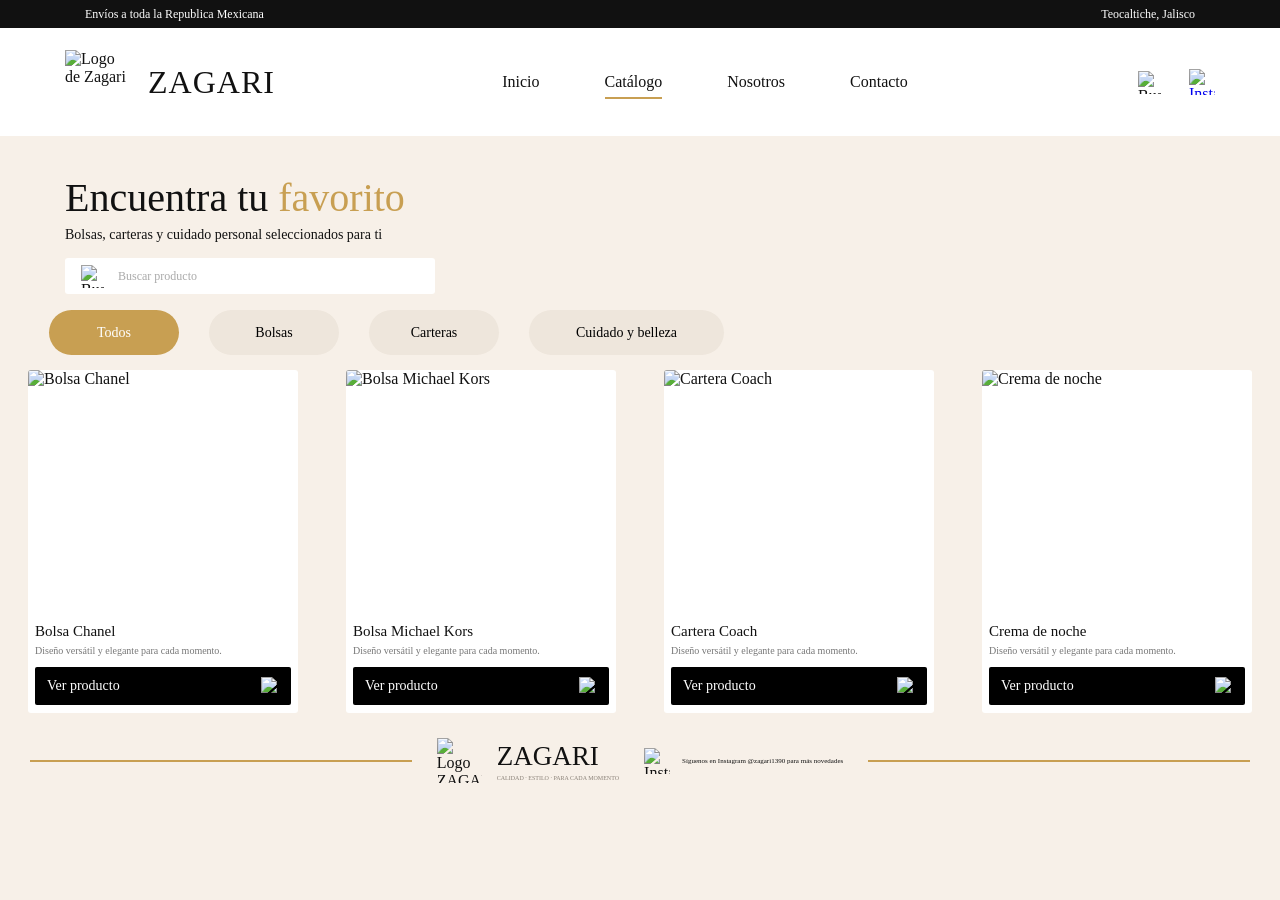
==== catalogo.html @ 9dabe675 "Corrección" ====
<!DOCTYPE html>
<html lang="es">

<head>
    <meta charset="UTF-8">
    <meta name="viewport" content="width=device-width, initial-scale=1.0">

    <title>Catálogo | Zagari</title>
    <link rel="icon" type="image/png" href="img/logo.png">

    <link rel="stylesheet" href="css/catalogo.css">
    <link rel="stylesheet" href="css/buscador-global.css">
</head>

<body>

    <div class="barra-superior">
        <p>Envíos a toda la Republica Mexicana</p>
        <p>Teocaltiche, Jalisco</p>
    </div>

    <header class="encabezado">

        <div class="marca">

            <img
                src="img/logo.png"
                alt="Logo de Zagari"
                class="logo"
            >

            <h1>ZAGARI</h1>

        </div>

        <nav class="menu">

            <a href="index.html">
                Inicio
            </a>

            <a href="catalogo.html" class="activo">
                Catálogo
            </a>

            <a href="nosotros.html">
                Nosotros
            </a>

            <a href="contacto.html">
                Contacto
            </a>

        </nav>

        <div class="acciones">

            <img
                src="img/icons/search icon.png"
                alt="Buscar"
                class="icono-buscar"
            >

            <a href="https://www.instagram.com/zagari1390/"
               target="_blank"
               rel="noopener noreferrer">

                <div class="instagram-hover">

                    <img
                        src="img/icons/ig.png"
                        alt="Instagram"
                        class="ig-normal"
                    >

                    <img
                        src="img/icons/ig2.png"
                        alt="Instagram"
                        class="ig-hover"
                    >

                </div>

            </a>

        </div>

    </header>

    <main>

        <section class="hero-catalogo">

            <div class="texto-catalogo">

                <h2>
                    Encuentra tu
                    <span>favorito</span>
                </h2>

                <p>
                    Bolsas, carteras y cuidado personal seleccionados para ti
                </p>

                <div class="buscador">

                    <img
                        src="img/icons/search icon.png"
                        alt="Buscar"
                        class="icono-buscar"
                    >

                    <input
                        type="text"
                        placeholder="Buscar producto"
                    >

                </div>

            </div>

        </section>

        <section class="filtros-catalogo">

            <button class="filtro activo-filtro" data-categoria="todos">
                Todos
            </button>

            <button class="filtro" data-categoria="bolsas">
                Bolsas
            </button>

            <button class="filtro" data-categoria="carteras">
                Carteras
            </button>

            <button class="filtro filtro-grande" data-categoria="belleza">
                Cuidado y belleza
            </button>

        </section>

        <section class="productos-catalogo">

            <div class="lista-productos">

                <article class="producto" data-categoria="bolsas">

                    <img
                        src="img/couch2.jpeg"
                        alt="Bolsa Chanel"
                    >
                    <div class="producto-info">

                        <h3>
                            Bolsa Chanel
                        </h3>

                        <p>
                            Diseño versátil y elegante para cada momento.
                        </p>

                        <a
                            href="producto.html?id=chanel"
                            class="boton-producto"
                        >

                            <span>
                                Ver producto
                            </span>

                            <img
                                src="img/icons/right.png"
                                alt="Ver producto"
                                class="icono-boton"
                            >

                        </a>

                    </div>

                </article>

                <article class="producto" data-categoria="bolsas">

                    <img
                        src="img/4.jpeg"
                        alt="Bolsa Michael Kors"
                    >

                    <div class="producto-info">

                        <h3>
                            Bolsa Michael Kors
                        </h3>

                        <p>
                            Diseño versátil y elegante para cada momento.
                        </p>

                        <a
                            href="producto.html?id=michael-kors"
                            class="boton-producto"
                        >

                            <span>
                                Ver producto
                            </span>

                            <img
                                src="img/icons/right.png"
                                alt="Ver producto"
                                class="icono-boton"
                            >

                        </a>

                    </div>

                </article>

                <article class="producto" data-categoria="carteras">

                    <img
                        src="img/6.jpeg"
                        alt="Cartera Coach"
                    >

                    <div class="producto-info">

                        <h3>
                            Cartera Coach
                        </h3>

                        <p>
                            Diseño versátil y elegante para cada momento.
                        </p>

                        <a
                            href="producto.html?id=coach"
                            class="boton-producto"
                        >

                            <span>
                                Ver producto
                            </span>

                            <img
                                src="img/icons/right.png"
                                alt="Ver producto"
                                class="icono-boton"
                            >

                        </a>

                    </div>

                </article>

                <article class="producto" data-categoria="belleza">

                    <img
                        src="img/productos/cream.jpeg"
                        alt="Crema de noche"
                    >

                    <div class="producto-info">

                        <h3>
                            Crema de noche
                        </h3>

                        <p>
                            Diseño versátil y elegante para cada momento.
                        </p>

                        <a
                            href="producto.html?id=crema"
                            class="boton-producto"
                        >

                            <span>
                                Ver producto
                            </span>

                            <img
                                src="img/icons/right.png"
                                alt="Ver producto"
                                class="icono-boton"
                            >

                        </a>

                    </div>

                </article>

            </div>

        </section>

    </main>
    <footer class="pie-catalogo">

        <span class="linea-pie"></span>

        <div class="marca-pie">

            <img
                src="img/logo.png"
                alt="Logo ZAGARI"
            >

            <div>

                <h2>
                    ZAGARI
                </h2>

                <p>
                    CALIDAD · ESTILO · PARA CADA MOMENTO
                </p>

            </div>

        </div>

        <a
            href="https://www.instagram.com/zagari1390/"
            target="_blank"
            rel="noopener noreferrer"
            style="color: inherit; text-decoration: none;"
        >

            <div class="instagram-pie">

                <div class="instagram-hover">

                    <img
                        src="img/icons/ig.png"
                        alt="Instagram"
                        class="ig-normal"
                    >

                    <img
                        src="img/icons/ig2.png"
                        alt="Instagram"
                        class="ig-hover"
                    >

                </div>

                <p>
                    Síguenos en Instagram @zagari1390 para más novedades
                </p>

            </div>

        </a>

        <span class="linea-pie"></span>

    </footer>

    <script src="js/catalogo.js"></script>
    <script src="js/favoritos.js"></script>

    <script src="js/catalogo.js"></script>
<script src="js/buscador-global.js"></script>

</body>

</html>
---- css/catalogo.css ----
* {
    margin: 0;
    padding: 0;
    box-sizing: border-box;
}
html,
body {
    width: 100%;
    overflow-x: hidden;
}
body {
    background-color: #f7f0e8;
    color: #111111;
}

.barra-superior {
    height: 28px;
    background-color: #111111;
    color: white;

    display: flex;
    align-items: center;
    justify-content: space-between;

    padding: 0 85px;

    font-family: Georgia, serif;
    font-size: 12px;
}

.encabezado {
    height: 108px;
    background-color: white;

    display: grid;
    grid-template-columns: 250px 1fr 120px;
    align-items: center;

    padding: 0 65px;
}

.marca {
    display: flex;
    align-items: center;
    gap: 18px;
}

.logo {
    width: 65px;
    height: 65px;
    object-fit: contain;
}

.marca h1 {
    font-family: Georgia, serif;
    font-size: 32px;
    font-weight: normal;
    letter-spacing: 1px;
}

.menu {
    display: flex;
    justify-content: center;
    align-items: center;
    gap: 65px;
}

.menu a {
    color: #111111;
    text-decoration: none;
    font-family: Georgia, serif;
    font-size: 16px;
    padding: 8px 0;
    position: relative;
}

.menu a::after {
    content: "";
    position: absolute;

    left: 0;
    bottom: 0;

    width: 0;
    height: 2px;

    background-color: #c89f52;
}

.menu a:hover::after,
.menu .activo::after {
    width: 100%;
}

.acciones {
    display: flex;
    justify-content: flex-end;
    align-items: center;
    gap: 28px;
}

.icono-buscar {
    width: 23px;
    height: 23px;
    object-fit: contain;
    display: block;
    cursor: pointer;
}
.icono-instagram {
    width: 26px;
    height: 26px;
    object-fit: contain;
    display: block;
    cursor: pointer;
}

.hero-catalogo {
    height: 190px;
    background-image: url("../img/adorno.jpeg");
    background-size: cover;
    background-position: center;
    background-repeat: no-repeat;

    position: relative;
}

.texto-catalogo {
    position: absolute;
    left: 65px;
    top: 38px;
}

.texto-catalogo h2 {
    font-family: Georgia, serif;
    font-size: 40px;
    font-weight: normal;
}

.texto-catalogo h2 span {
    color: #c89f52;
}

.texto-catalogo p {
    font-family: Georgia, serif;
    font-size: 14px;

    margin-top: 6px;
}

.buscador {
    width: 370px;
    height: 36px;

    margin-top: 15px;

    background-color: white;

    display: flex;
    align-items: center;

    gap: 14px;

    padding: 0 16px;

    border-radius: 3px;
}

.buscador input {
    width: 100%;

    border: none;
    outline: none;

    font-family: Georgia, serif;
    font-size: 12px;
}

.buscador input::placeholder {
    color: #aaaaaa;
}

.lupa-buscador {
    width: 14px;
    height: 14px;

    border: 1.5px solid #555555;
    border-radius: 50%;

    position: relative;
}

.lupa-buscador::after {
    content: "";

    width: 6px;
    height: 1.5px;

    background-color: #555555;

    position: absolute;

    right: -5px;
    bottom: -2px;

    transform: rotate(45deg);
}
.filtros-catalogo {
    display: flex;
    align-items: center;
    gap: 30px;

    padding-left: 49px;

    margin-top: -16px;

    position: relative;
    z-index: 2;
}

.filtro {
    width: 130px;
    height: 45px;

    border: none;
    border-radius: 25px;

    background-color: #eee6dc;

    font-family: Georgia, serif;
    font-size: 14px;

    cursor: pointer;
}

.filtro-grande {
    width: 195px;
}

.activo-filtro {
    background-color: #c89f52;
    color: white;
}
.productos-catalogo {
    padding: 15px 28px;
}

.lista-productos {
    display: grid;
    grid-template-columns: repeat(4, 1fr);
    gap: 48px;
}

.producto{
    width: 100%;
    background-color: white;
    border-radius: 3px;
    overflow: hidden;
}

.producto > img {
    width: 100%;
    height: 245px;
    object-fit: cover;
    display: block;
}

.producto-info {
    padding: 8px 7px;
}

.producto-info h3 {
    font-family: Georgia, serif;
    font-size: 15px;
    font-weight: normal;
    margin-bottom: 4px;
}

.producto-info p {
    font-family: Georgia, serif;
    font-size: 10px;
    color: #777777;
    line-height: 1.3;
    margin-bottom: 10px;
}

.boton-producto {
    height: 38px;

    background-color: black;
    color: white;

    display: flex;
    align-items: center;
    justify-content: space-between;

    padding: 0 12px;

    text-decoration: none;

    font-family: Georgia, serif;
    font-size: 14px;

    border-radius: 2px;
}
.boton-producto:hover {
    background-color: #c89f52;
}
.boton-producto .icono-boton {
    width: 18px;
    height: 18px;
    max-width: 18px;
    object-fit: contain;
    display: block;
    flex-shrink: 0;
}

.boton-producto span {
    white-space: nowrap;
}
.pie-catalogo {
    height: 65px;
    background-color: #f7f0e8;

    display: flex;
    align-items: center;
    justify-content: center;
    gap: 25px;
    padding: 0 30px;
     width: 100%;
    max-width: 100%;
}

.linea-pie {
    height: 2px;
    background-color: #c89f52;
    flex: 1;
}

.linea-pie-centro {
    max-width: 120px;
}

.marca-pie {
    display: flex;
    align-items: center;
    gap: 15px;
}

.marca-pie img {
    width: 45px;
    height: 45px;
    object-fit: contain;
}

.marca-pie h2 {
    font-family: Georgia, serif;
    font-size: 27px;
    font-weight: normal;
}

.marca-pie p {
    font-family: Georgia, serif;
    font-size: 6px;
    color: #8a8178;

    margin-top: 3px;

    white-space: nowrap;
}

.instagram-pie {
    display: flex;
    align-items: center;
    gap: 12px;

    min-width: 0;
}

.instagram-pie p {
    font-family: Georgia, serif;
    font-size: 7px;
    white-space: nowrap;
}

.instagram-pie .icono-instagram {
    width: 23px;
    height: 23px;
}
.instagram-hover {
    width: 26px;
    height: 26px;
    position: relative;
    cursor: pointer;
}

.instagram-hover img {
    width: 26px;
    height: 26px;
    object-fit: contain;

    position: absolute;
    top: 0;
    left: 0;

    transition: opacity 0.2s ease;
}

.instagram-hover .ig-normal {
    opacity: 1;
}

.instagram-hover .ig-hover {
    opacity: 0;
}

.instagram-hover:hover .ig-normal {
    opacity: 0;
}

.instagram-hover:hover .ig-hover {
    opacity: 1;
}
@media (max-width: 900px) {

    .encabezado {
        grid-template-columns: 1fr;
        height: auto;
        padding: 20px;
        gap: 20px;
        text-align: center;
    }

    .marca {
        justify-content: center;
    }

    .menu {
        gap: 25px;
        flex-wrap: wrap;
    }

    .acciones {
        justify-content: center;
    }

    .barra-superior {
        padding: 0 25px;
    }

    .lista-productos {
        grid-template-columns: repeat(2, 1fr);
        gap: 25px;
    }

    .mision-vision {
        padding: 0 30px;
    }

    .tarjeta-info-nosotros {
        width: 100%;
    }

    .titulo-valores,
    .lista-valores {
        width: 90%;
    }
}
@media (max-width: 600px) {

    .barra-superior {
        height: auto;
        padding: 8px 15px;
        gap: 10px;

        font-size: 9px;
    }

    .encabezado {
        padding: 15px;
    }

    .logo {
        width: 50px;
        height: 50px;
    }

    .marca h1 {
        font-size: 25px;
    }

    .menu {
        gap: 15px;
    }

    .menu a {
        font-size: 13px;
    }

    .hero {
        height: 420px;
    }

    .hero-texto {
        left: 25px;
        top: 40px;
    }

    .hero-texto h2 {
        font-size: 32px;
    }

    .detalles-hero {
        left: 25px;
        gap: 25px;
    }

    .lista-productos {
        grid-template-columns: 1fr;
    }

    .filtros-catalogo {
        padding: 15px;
        margin-top: 0;

        flex-wrap: wrap;
        gap: 10px;
    }

    .mision-vision {
        flex-direction: column;

        padding: 0 20px;
    }

    .tarjeta-info-nosotros {
        width: 100%;
    }

    .titulo-valores {
        width: 90%;
        gap: 15px;
    }

    .lista-valores {
        width: 90%;

        grid-template-columns: repeat(2, 1fr);
        gap: 15px;
    }

    .valor {
        border-right: none;
    }

    .pie-nosotros,
    .pie-catalogo {
        height: auto;

        flex-direction: column;

        padding: 20px;
        gap: 10px;
        
    }
}
---- css/buscador-global.css ----
.buscador-global {
    display: none;
    position: fixed;
    top: 145px;
    right: 35px;
    width: 350px;
    max-width: calc(100% - 30px);
    padding: 15px;
    background-color: white;
    border: 1px solid #eadbc7;
    border-radius: 8px;
    box-shadow: 0 5px 20px #00000020;
    z-index: 9999;
}

.buscador-global.abierto {
    display: block;
}

.buscador-global form {
    display: flex;
    gap: 10px;
}

.buscador-global input {
    width: 100%;
    min-width: 0;
    padding: 10px;
    border: 1px solid #cccccc;
    border-radius: 4px;
    font-family: Georgia, serif;
}

.buscador-global button {
    padding: 10px 15px;
    background-color: #c89f52;
    color: white;
    border: none;
    border-radius: 4px;
    cursor: pointer;
    font-family: Georgia, serif;
}
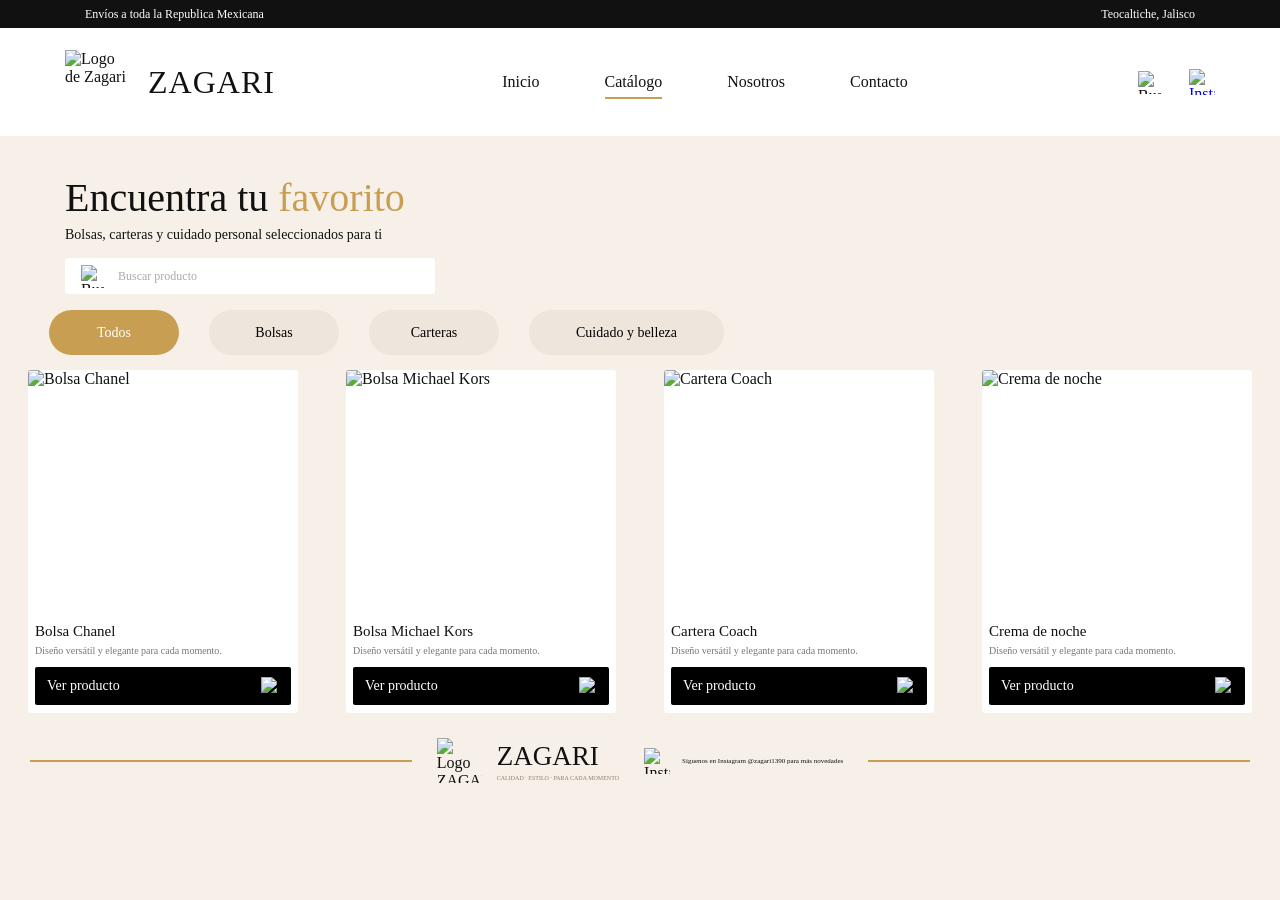
==== commit a0a6ef29: "Merge branch 'main' of https://github.com/tolnao/ZAGARI" ====
(no text change in the page or its own stylesheets)
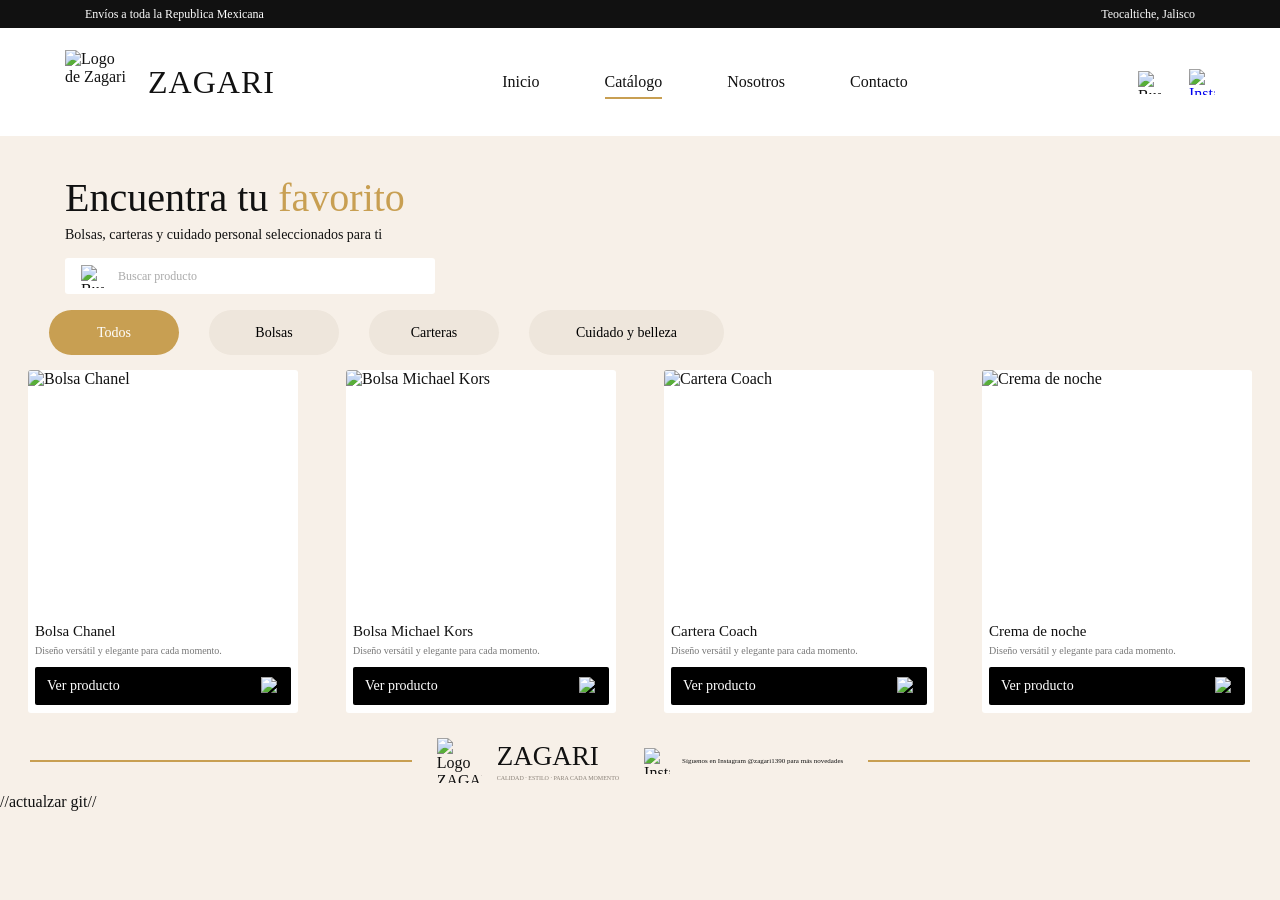
==== commit 536b836d: "Update catalogo.html" ====
--- a/catalogo.html
+++ b/catalogo.html
@@ -373,3 +373,4 @@
 </body>
 
 </html>
+//actualzar git// 
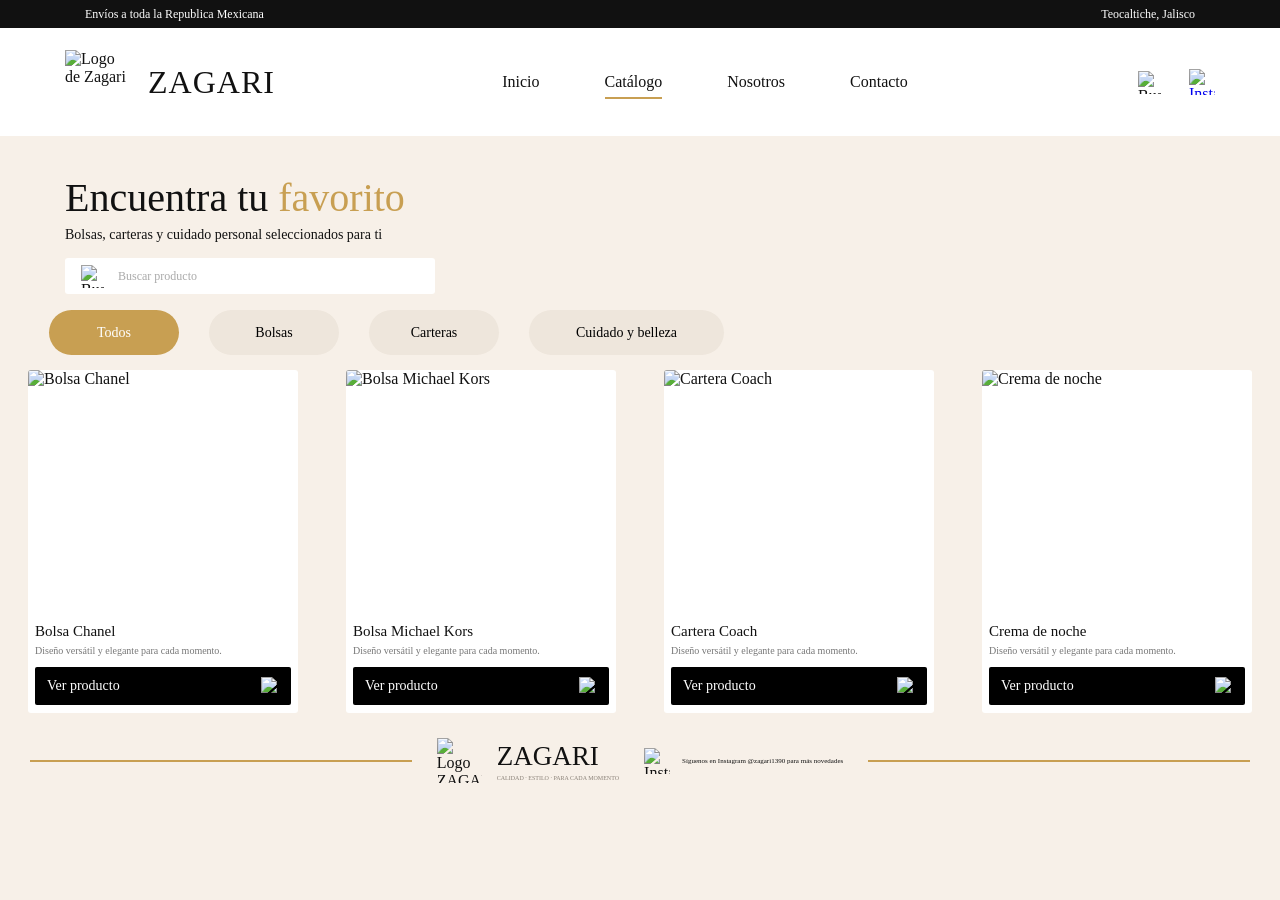
==== commit f3bd4818: "ll" ====
--- a/catalogo.html
+++ b/catalogo.html
@@ -62,9 +62,11 @@
                 class="icono-buscar"
             >
 
-            <a href="https://www.instagram.com/zagari1390/"
-               target="_blank"
-               rel="noopener noreferrer">
+            <a
+                href="https://www.instagram.com/zagari1390/"
+                target="_blank"
+                rel="noopener noreferrer"
+            >
 
                 <div class="instagram-hover">
 
@@ -124,19 +126,31 @@
 
         <section class="filtros-catalogo">
 
-            <button class="filtro activo-filtro" data-categoria="todos">
+            <button
+                class="filtro activo-filtro"
+                data-categoria="todos"
+            >
                 Todos
             </button>
 
-            <button class="filtro" data-categoria="bolsas">
+            <button
+                class="filtro"
+                data-categoria="bolsas"
+            >
                 Bolsas
             </button>
 
-            <button class="filtro" data-categoria="carteras">
+            <button
+                class="filtro"
+                data-categoria="carteras"
+            >
                 Carteras
             </button>
 
-            <button class="filtro filtro-grande" data-categoria="belleza">
+            <button
+                class="filtro filtro-grande"
+                data-categoria="belleza"
+            >
                 Cuidado y belleza
             </button>
 
@@ -152,6 +166,7 @@
                         src="img/couch2.jpeg"
                         alt="Bolsa Chanel"
                     >
+
                     <div class="producto-info">
 
                         <h3>
@@ -302,6 +317,7 @@
         </section>
 
     </main>
+
     <footer class="pie-catalogo">
 
         <span class="linea-pie"></span>
@@ -366,11 +382,8 @@
 
     <script src="js/catalogo.js"></script>
     <script src="js/favoritos.js"></script>
-
-    <script src="js/catalogo.js"></script>
-<script src="js/buscador-global.js"></script>
+    <script src="js/buscador-global.js"></script>
 
 </body>
 
 </html>
-//actualzar git// 
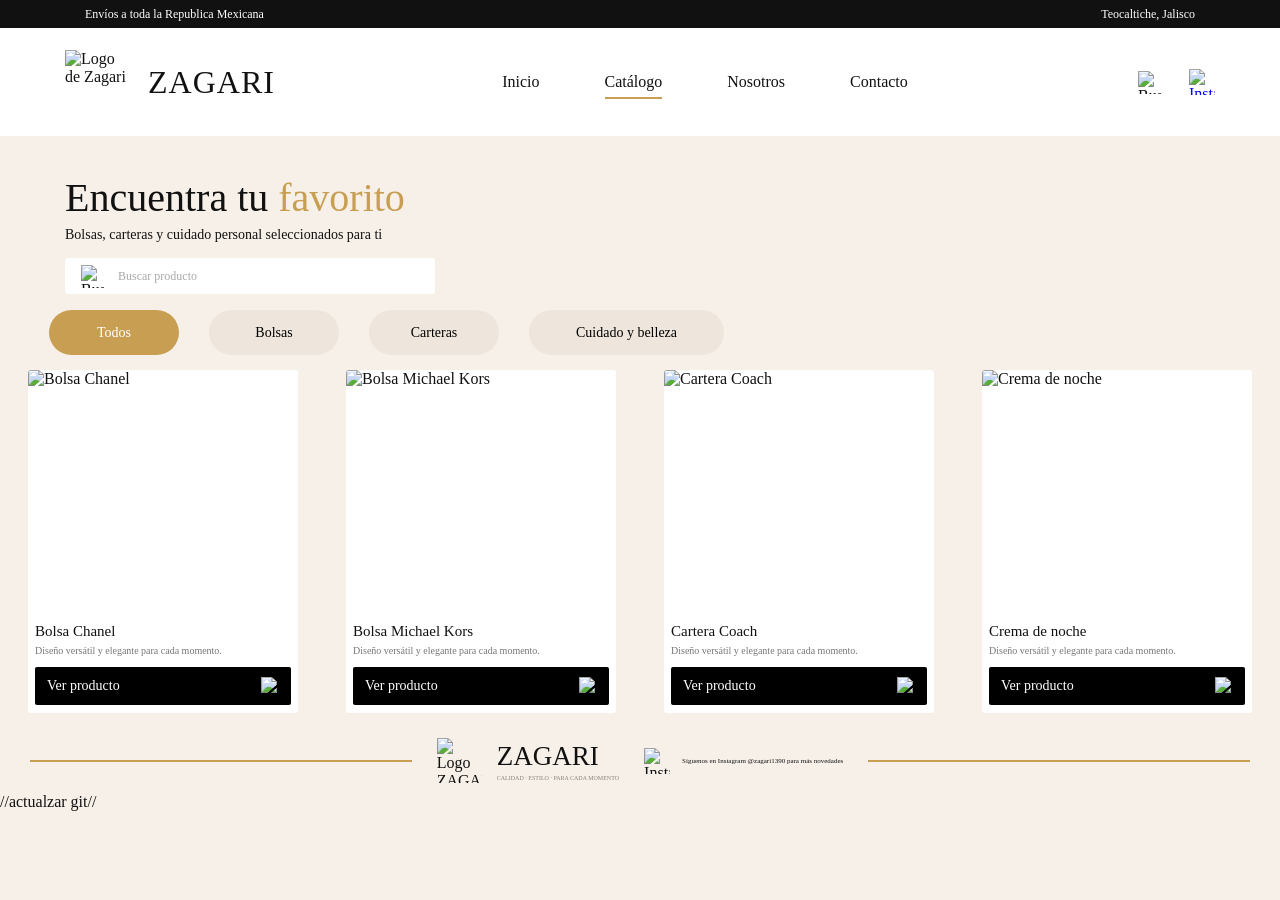
==== commit 6c98e60d: "Merge branch 'main' of https://github.com/tolnao/ZAGARI" ====
--- a/catalogo.html
+++ b/catalogo.html
@@ -387,3 +387,4 @@
 </body>
 
 </html>
+//actualzar git// 
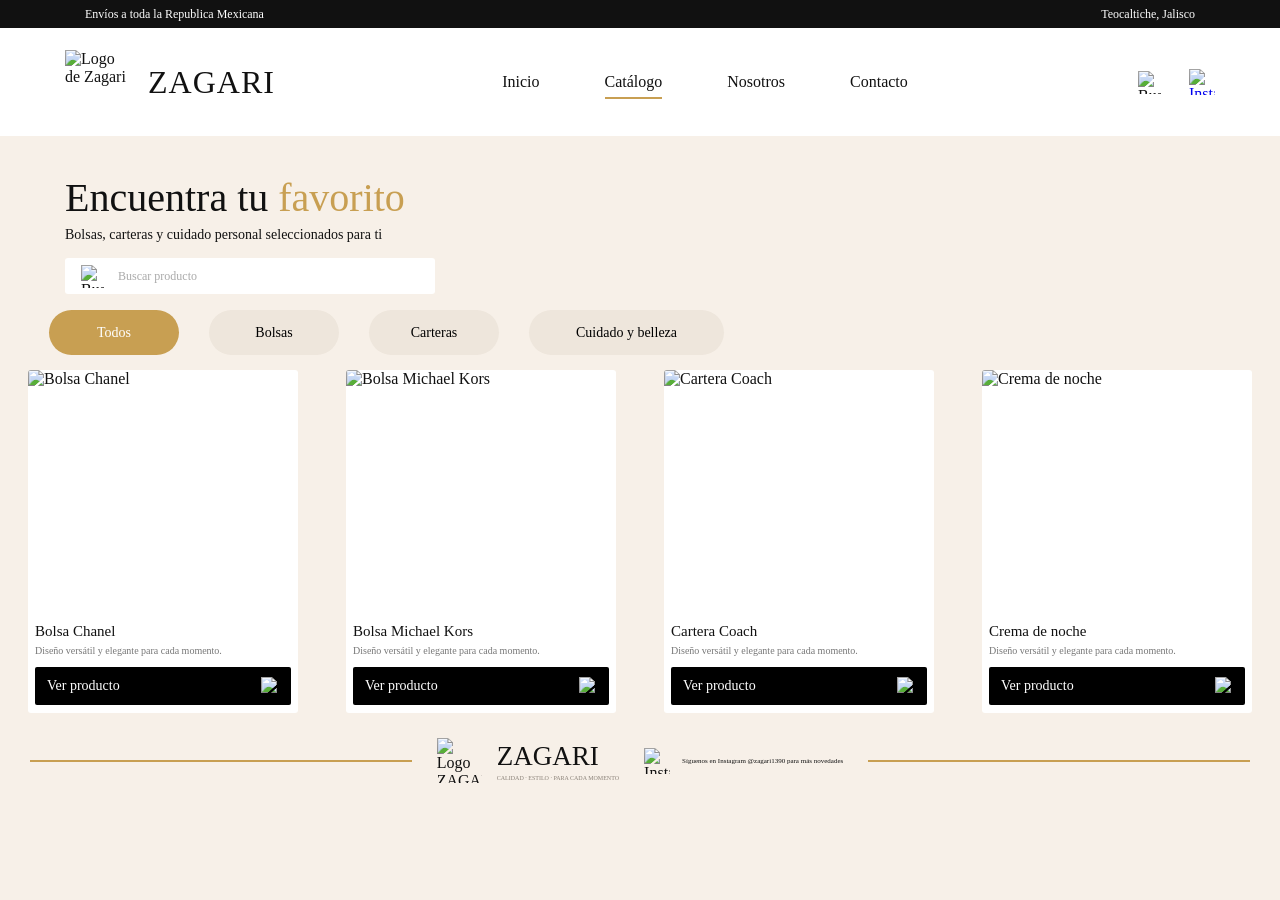
==== commit 36b30287: "Update catalogo.html" ====
--- a/catalogo.html
+++ b/catalogo.html
@@ -62,11 +62,9 @@
                 class="icono-buscar"
             >
 
-            <a
-                href="https://www.instagram.com/zagari1390/"
-                target="_blank"
-                rel="noopener noreferrer"
-            >
+            <a href="https://www.instagram.com/zagari1390/"
+               target="_blank"
+               rel="noopener noreferrer">
 
                 <div class="instagram-hover">
 
@@ -126,31 +124,19 @@
 
         <section class="filtros-catalogo">
 
-            <button
-                class="filtro activo-filtro"
-                data-categoria="todos"
-            >
+            <button class="filtro activo-filtro" data-categoria="todos">
                 Todos
             </button>
 
-            <button
-                class="filtro"
-                data-categoria="bolsas"
-            >
+            <button class="filtro" data-categoria="bolsas">
                 Bolsas
             </button>
 
-            <button
-                class="filtro"
-                data-categoria="carteras"
-            >
+            <button class="filtro" data-categoria="carteras">
                 Carteras
             </button>
 
-            <button
-                class="filtro filtro-grande"
-                data-categoria="belleza"
-            >
+            <button class="filtro filtro-grande" data-categoria="belleza">
                 Cuidado y belleza
             </button>
 
@@ -166,7 +152,6 @@
                         src="img/couch2.jpeg"
                         alt="Bolsa Chanel"
                     >
-
                     <div class="producto-info">
 
                         <h3>
@@ -317,7 +302,6 @@
         </section>
 
     </main>
-
     <footer class="pie-catalogo">
 
         <span class="linea-pie"></span>
@@ -382,9 +366,10 @@
 
     <script src="js/catalogo.js"></script>
     <script src="js/favoritos.js"></script>
-    <script src="js/buscador-global.js"></script>
+
+    <script src="js/catalogo.js"></script>
+<script src="js/buscador-global.js"></script>
 
 </body>
 
 </html>
-//actualzar git// 
